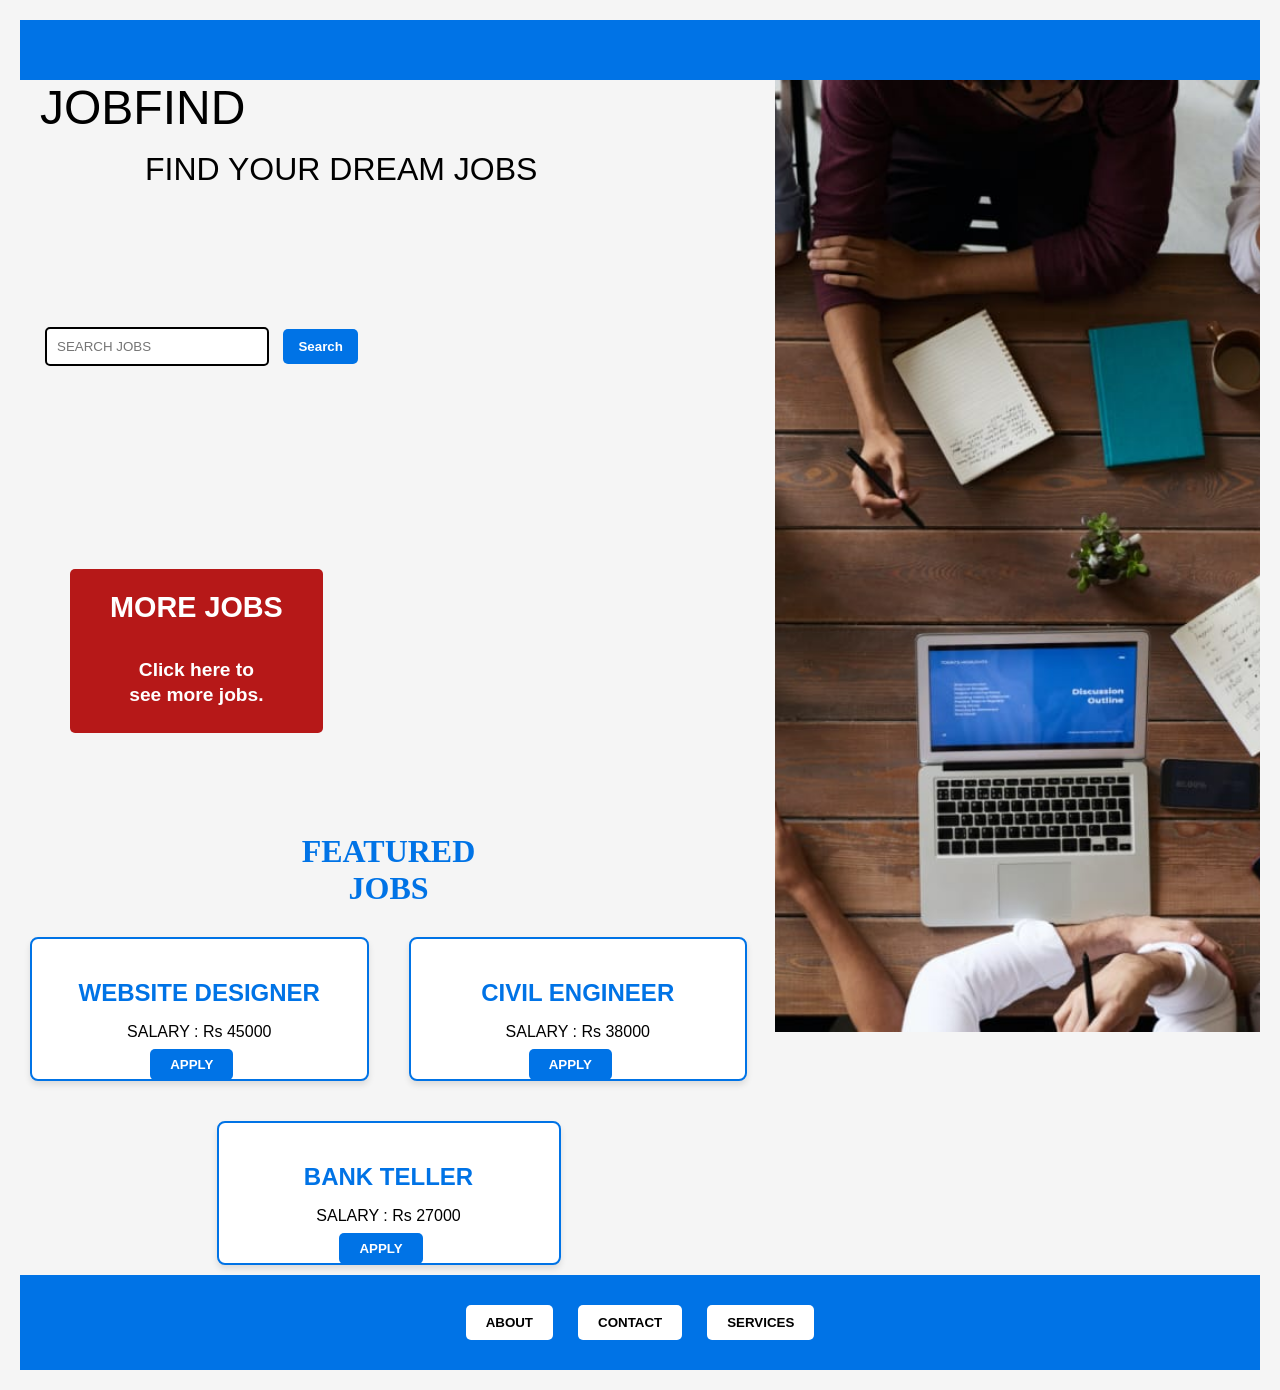
==== index.html @ bb35a9a1 "Add files via upload" ====
<!DOCTYPE html>
<html lang="en">
<head>
  <meta charset="UTF-8">
  <title>JOBFIND</title>
  
  <link rel="stylesheet" href="mystyleweb2.css">
  <meta name="viewport" content="width=device-width, initial-scale=1.0">

</head>
<body>
  
  <header>

  </header>
  
  
  <img src="img1.jpeg" class="banner-img">


  
    <!-- Left Section -->

      <maintitle>JOBFIND</maintitle><p></p>
      <subtitle>FIND YOUR DREAM JOBS</subtitle><p></p>


      <div class="search-bar"> <!search bar setting link with the styling css file>
        <input type="text" id="searchInput" placeholder="SEARCH JOBS">
        <button onclick="searchJobs()">Search</button>
      </div>

    <!-- Right Section -->
    
    
  <div class="jobbutton">
  <button class="nav-btn" onclick="goPage('jobpage.html')"><h2>MORE JOBS</h2><br><h4>Click here to <br><p>see more jobs.</h4></button>
</div>



     <h2 class="featured-heading">FEATURED <br>JOBS</h2>




     
     
<div class="jobs-container">
  <!-- Job 1 -->
  <div class="job-box" data-title="website designer">
    <h2>WEBSITE DESIGNER</h2>
    <p>SALARY : Rs 45000</p>
    <!The box showing website designer job on homepage>
  
    
    <button class="apply-btn" onclick="goApply('Website Designer')">APPLY</button>
  </div>

  <!-- Job 2 -->
  <div class="job-box" data-title="civil engineer">
    <h2>CIVIL ENGINEER</h2>
    <p>SALARY : Rs 38000</p>
    <!The box showing civil engineer job on homepage>

    <button class="apply-btn" onclick="goApply('Civil Engineer')">APPLY</button>
  </div>

  <!-- Job 3 -->
  <div class="job-box" data-title="bank teller">
    <h2>BANK TELLER</h2>
    <p>SALARY : Rs 27000</p>
    <!The box showing bank teller job on homepage> 


    <button class="apply-btn" onclick="goApply('Bank Teller')">APPLY</button>
  </div>
</div>

  <!-- Footer Navigation -->
  <footer>
   

    <button onclick="goPage('about.html')">ABOUT</button>
    <button onclick="goPage('contactpage.html')">CONTACT</button>
    <button onclick="goPage('servicespage.html')">SERVICES</button>
  </footer>

  <script src="javasearch.js"></script> <!Link the homepage to the javascript file for search results>
  <script src="gopages.js"></script>
  
  
  
  

  </script>
  
</body>
</html>
---- mystyleweb2.css ----
body {
  font-family: Arial, sans-serif;
  margin: 0;
  background-color: #f5f5f5;
 

}


.jobs-container {
  display: flex;
  flex-wrap: wrap;
  justify-content: center;
  gap: 15px;
}

.job-box {
  flex: 1 1 250px;   /* flexible width */
  max-width: 300px;
  padding: 15px;
  background: #fff;
  border: 2px solid #0073e6;
  border-radius: 8px;
  text-align: center;
}











/* Featured Jobs heading default (desktop) */
.featured-heading {
  font-family: Cambria, Cochin, Georgia, Times, 'Times New Roman', serif;
  font-size: 32px;
  text-align: center;
  color: #0073e6;
  margin: 20px 0;
}

/* Mobile override */
@media (max-width: 600px) {
  .featured-heading {
    font-size: 22px;     /* smaller text */
    text-align: center;  /* keep centered */
    margin: 15px 0;      /* tighter spacing */
  }
}






























































/* Default (desktop) */
.banner-img {
  float: right;          /* align to the right */
  width: 485px;          /* fixed width */
  height: 952px;         /* fixed height */
  object-fit: cover;     /* crop if needed */
  margin: 0 0 18px 18px; /* spacing from text */
}

/* Mobile override */
@media (max-width: 768px) {
  .banner-img {
    float: none;         /* no float, sits above content */
    width: 100%;         /* full phone width */
    height: auto;        /* auto height */
    max-height: 250px;   /* cap height so it’s shorter */
    display: block;
    margin: 0 auto 20px; /* center with spacing */
  }
}












































































#confirmationBox {
  text-align: left;
}
#confirmationBox h2 {
  color: green; /* highlight APPLIED header */
}









header
{
  background-color: #0073e6;
  padding:30px;

}

.decorative-img
{margin :0;
  display: block;
height: auto;
width: 50%;
padding: 0

}

main{flex:1;}


  




.right img { max-width: 400px; border-radius: 10px; }

/* Title */
maintitle
{
  font-family: 'Franklin Gothic Medium', 'Arial Narrow', Arial, sans-serif;
  font-size: 48px;
  text-align: left;
  padding: 20px;
}
subtitle
{
  font-family: 'Gill Sans', 'Gill Sans MT', Calibri, 'Trebuchet MS', sans-serif;
  font-weight:100;
  font-size: 32px;
  text-align: left;
  padding: 125px;

}
subtitlestyle1
{
  font-family: Cambria, Cochin, Georgia, Times, 'Times New Roman', serif;

padding-left: 375px;
  text-align: center;


}
featuredjobstyle
{
  padding-left:15px ;
  font-family:'Lucida Sans', 'Lucida Sans Regular', 'Lucida Grande', 'Lucida Sans Unicode', Geneva, Verdana, sans-serif;
  color:#0073e6;
  
  

}
salarystyle
{
  padding-left: 15px;
}




.job-box {

  width: 250px;
  height: 100px;
  margin: 10px;
  padding: 20px;
  background-color: #f9f9f9;   /* light background */
  border: 2px solid #0073e6;   /* blue border */
  border-radius: 8px;
  text-align: center;          /* center everything */
}

.job-box h2 {
  color: #0073e6;
  margin-bottom: 10px;
}

.job-box p {
  font-size: 16px;
  margin-bottom: 10px;         /* small gap before button */
}

.apply-btn {
  margin-top: 0;
  background-color: #0073e6;   /* blue button */
  color: white;
  padding: 2px 5px;
  border: none;
  border-radius: 5px;
  cursor: pointer;
  transition: 0.3s;
}

.apply-btn:hover {
  background-color: #005bb5;   /* darker blue on hover */
}
body {
  font-family: Arial, sans-serif;
  background-color: #f5f5f5;
  margin: 0;
  padding: 20px;
  text-align: justify;
}

/* Container for all jobs */
.jobs-container {
  display: flex;
  flex-direction: row;   /* stack horizontally */
  align-items: center;      /* center horizontally */
  gap: 20px;                /* space between boxes */
}

/* Individual job box */
.job-box {
  width: 250px;
  padding: 20px;
  background-color: #fff;
  border: 2px solid #0073e6;
  border-radius: 8px;
  text-align: center;
  box-shadow: 0 4px 6px rgba(0,0,0,0.1);
}

.job-box h2 {
  color: #0073e6;
  margin-bottom: 10px;
}

.job-box p {
  font-size: 16px;
  margin-bottom: 8px;   /* small gap before button */
}

/* Apply button */
.apply-btn {
  background-color: #0073e6;
  color: white;
  padding: 8px 20px;
  border: none;
  border-radius: 5px;
  cursor: pointer;
  transition: 0.3s;
}

.apply-btn:hover {
  background-color: #005bb5;
}








.tagline { font-size: 20px; color: #555; margin-bottom: 20px; }

/* Search Bar */
.search-bar
{

  padding: 25px;

}
button 
{margin: 10px 25px 80px;
  margin-left: 10px;
  margin-top: 100px;
  
  background: rgb(101,101,101);
  border: none;
  border-radius: 5px;
  cursor: pointer;
  font-weight: bold;


}

buttonstyle
{
   margin: 0 20px;
  padding-left:10px;
  background: rgb(101, 101, 101);
  border: none;
  border-radius: 2px;
  width: 15px;
  height: 20px;
  cursor: pointer;
  font-weight: bold;

}

.search-bar input {

  padding: 10px;
  width: 200px;
  border: 2px solid black;
  border-radius: 5px;
}
.search-bar button {
  padding: 10px 15px;
  border: none;
  background-color: #0073e6;
  color: white;
  cursor: pointer;
  border-radius: 5px;
}

/* Footer */
footer {
  margin-bottom: 80px;
  display: flex;
  gap: 5px;
  justify-content: center;
  
  
  
  
  flex:1;
  text-align: right;
  background-color: #0073e6;
  padding: 30px;
  margin-bottom: 0;
}
footer button {
  margin: 0 10px;
  padding: 10px 20px;
  background: white;
  border: none;
  border-radius: 5px;
  cursor: pointer;
  font-weight: bold;
}
footer button:hover { background: #ddd; }

/* Contact Page */
.header {
  background-color: #0073e6;
  color: black;
  padding: 15px;
}

.contact-box {
  border: 2px solid #0073e6;
  padding: 20px;
  margin: 20px auto;
  width: 300px;
  text-align: left;
}
.back-btn {
  background: black;
  color: white;
  padding: 10px 20px;
  border: none;
  margin-top: 20px;
  cursor: pointer;
}
.back-btn:hover { background: #0073e6; }






.form-box {
  width: 400px;
  margin: 30px auto;
  padding: 20px;
  background-color: #fff;
  border: 2px solid #0073e6;
  border-radius: 8px;
  text-align: left;
  box-shadow: 0 4px 6px rgba(0,0,0,0.1);
}

.form-box h2 {
  text-align: center;
  color: #0073e6;
  margin-bottom: 20px;
}

.form-box input {
  width: 100%;
  padding: 8px;
  margin-top: 5px;
  border: 1px solid #ccc;
  border-radius: 5px;
}

.apply-btn {
  background-color: #0073e6;
  color: white;
  padding: 8px 20px;
  border: none;
  border-radius: 5px;
  cursor: pointer;
  transition: 0.3s;
}

.apply-btn:hover {
  background-color: #005bb5;
}

.back-btn {
  display: block;
  margin: 20px auto;
  background: black;
  color: white;
  padding: 10px 20px;
  border: none;
  border-radius: 5px;
  cursor: pointer;
}

.back-btn:hover {
  background: #0073e6;
}


























.form-box {
  width: 400px;
  margin: 30px auto;
  padding: 20px;
  background-color: #fff;
  border: 2px solid #0073e6;
  border-radius: 8px;
  text-align: left;
  box-shadow: 0 4px 6px rgba(0,0,0,0.1);
}

.form-box h2 {
  text-align: center;
  color: #0073e6;
  margin-bottom: 20px;
}

.form-box input {
  width: 100%;
  padding: 8px;
  margin-top: 5px;
  border: 1px solid #ccc;
  border-radius: 5px;
}

.apply-btn {
  background-color: #0073e6;
  color: white;
  padding: 8px 20px;
  border: none;
  border-radius: 5px;
  cursor: pointer;
  transition: 0.3s;
}

.apply-btn:hover {
  background-color: #005bb5;
}

.back-btn {
  display: block;
  margin: 20px auto;
  background: black;
  color: white;
  padding: 10px 20px;
  border: none;
  border-radius: 5px;
  cursor: pointer;
}

.back-btn:hover {
  background: #0073e6;
}








.nav-btn {
  flex-direction: column;
  margin: 10px 25px 80px;
  margin-left: 50px;
  margin-top: 100px;
  background: #b61818;
  color: white;              /* text color */
  border: none;
  border-radius: 5px;
  cursor: pointer;
  font-weight: bolder;
  font-size: larger;
  padding: 10px 40px;        /* consistent padding */
  transition: 0.3s;
  line-height: 0.3
}

.nav-btn:hover {
  background: #005bb5;       /* hover effect */
}
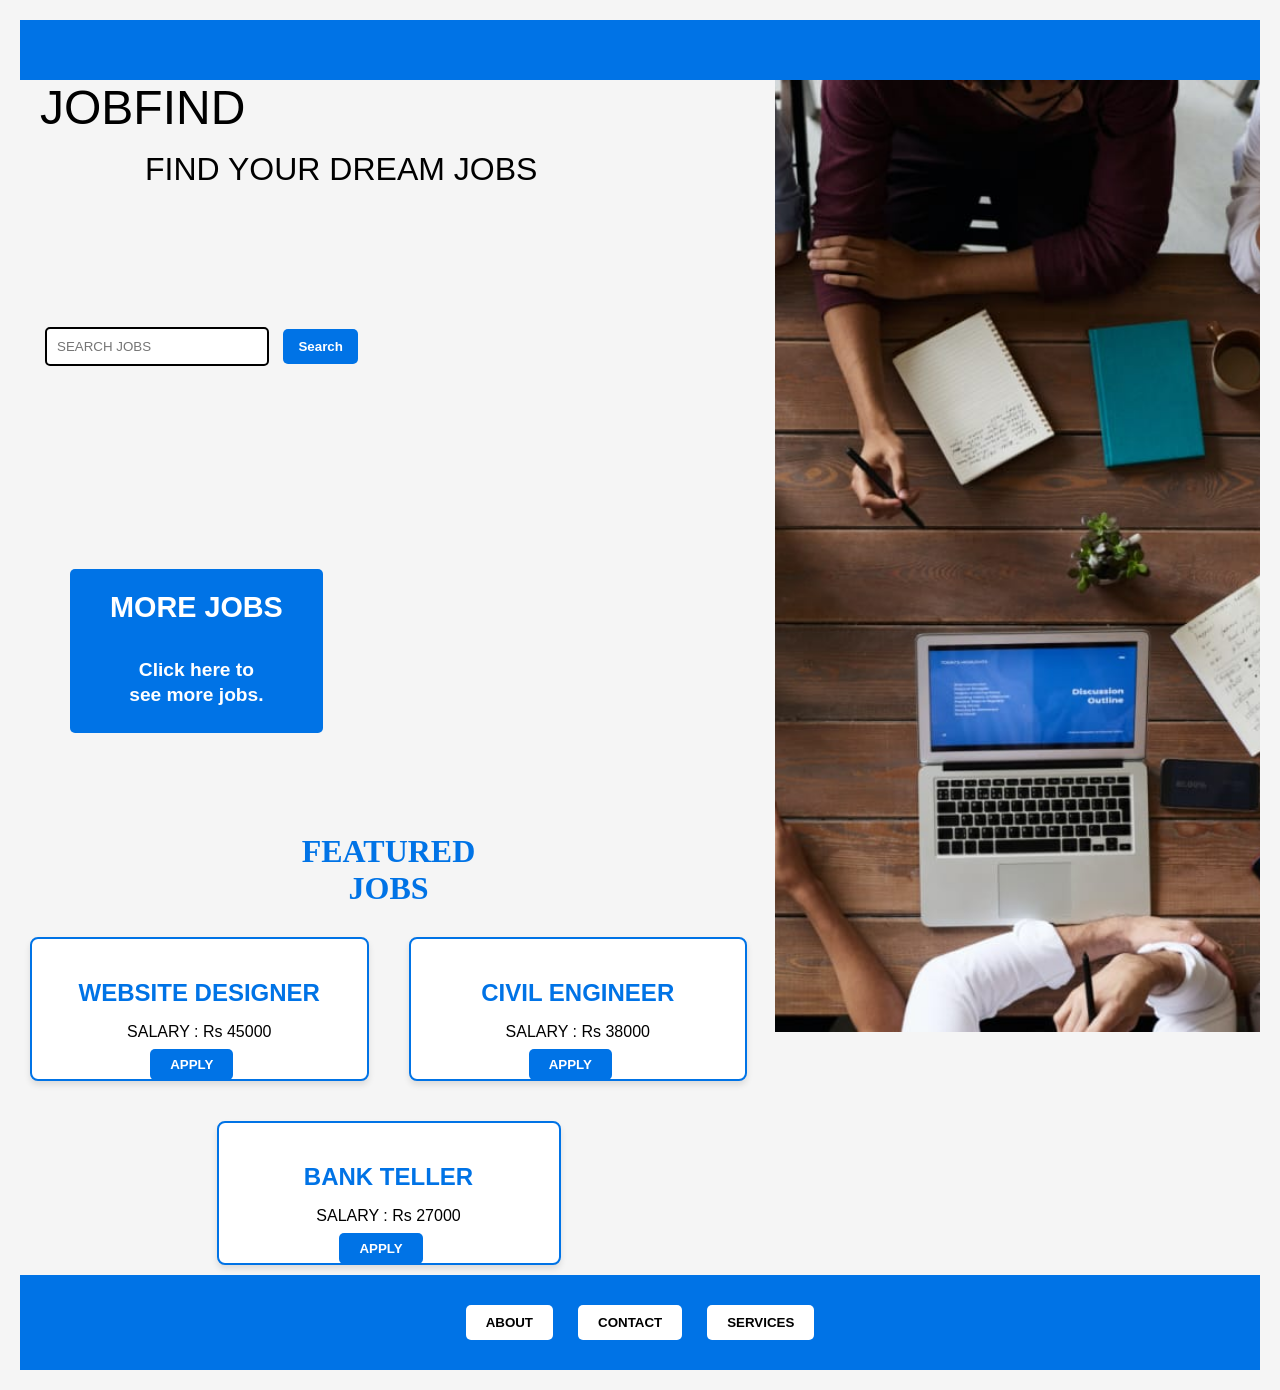
==== commit 5f4c06aa: "Add files via upload" ====
--- a/index.html
+++ b/index.html
@@ -11,12 +11,13 @@
 <body>
   
   <header>
+    <!the header style>
 
   </header>
   
   
   <img src="img1.jpeg" class="banner-img">
-
+<!image displayed on the right>
 
   
     <!-- Left Section -->
@@ -36,10 +37,11 @@
   <div class="jobbutton">
   <button class="nav-btn" onclick="goPage('jobpage.html')"><h2>MORE JOBS</h2><br><h4>Click here to <br><p>see more jobs.</h4></button>
 </div>
+<!more jobs button>
 
 
 
-     <h2 class="featured-heading">FEATURED <br>JOBS</h2>
+     <h2 class="featured-heading">FEATURED <br>JOBS</h2><!title of featured jobs>
 
 
 
--- a/mystyleweb2.css
+++ b/mystyleweb2.css
@@ -642,7 +642,7 @@
   margin: 10px 25px 80px;
   margin-left: 50px;
   margin-top: 100px;
-  background: #b61818;
+  background: #0073e6;
   color: white;              /* text color */
   border: none;
   border-radius: 5px;
